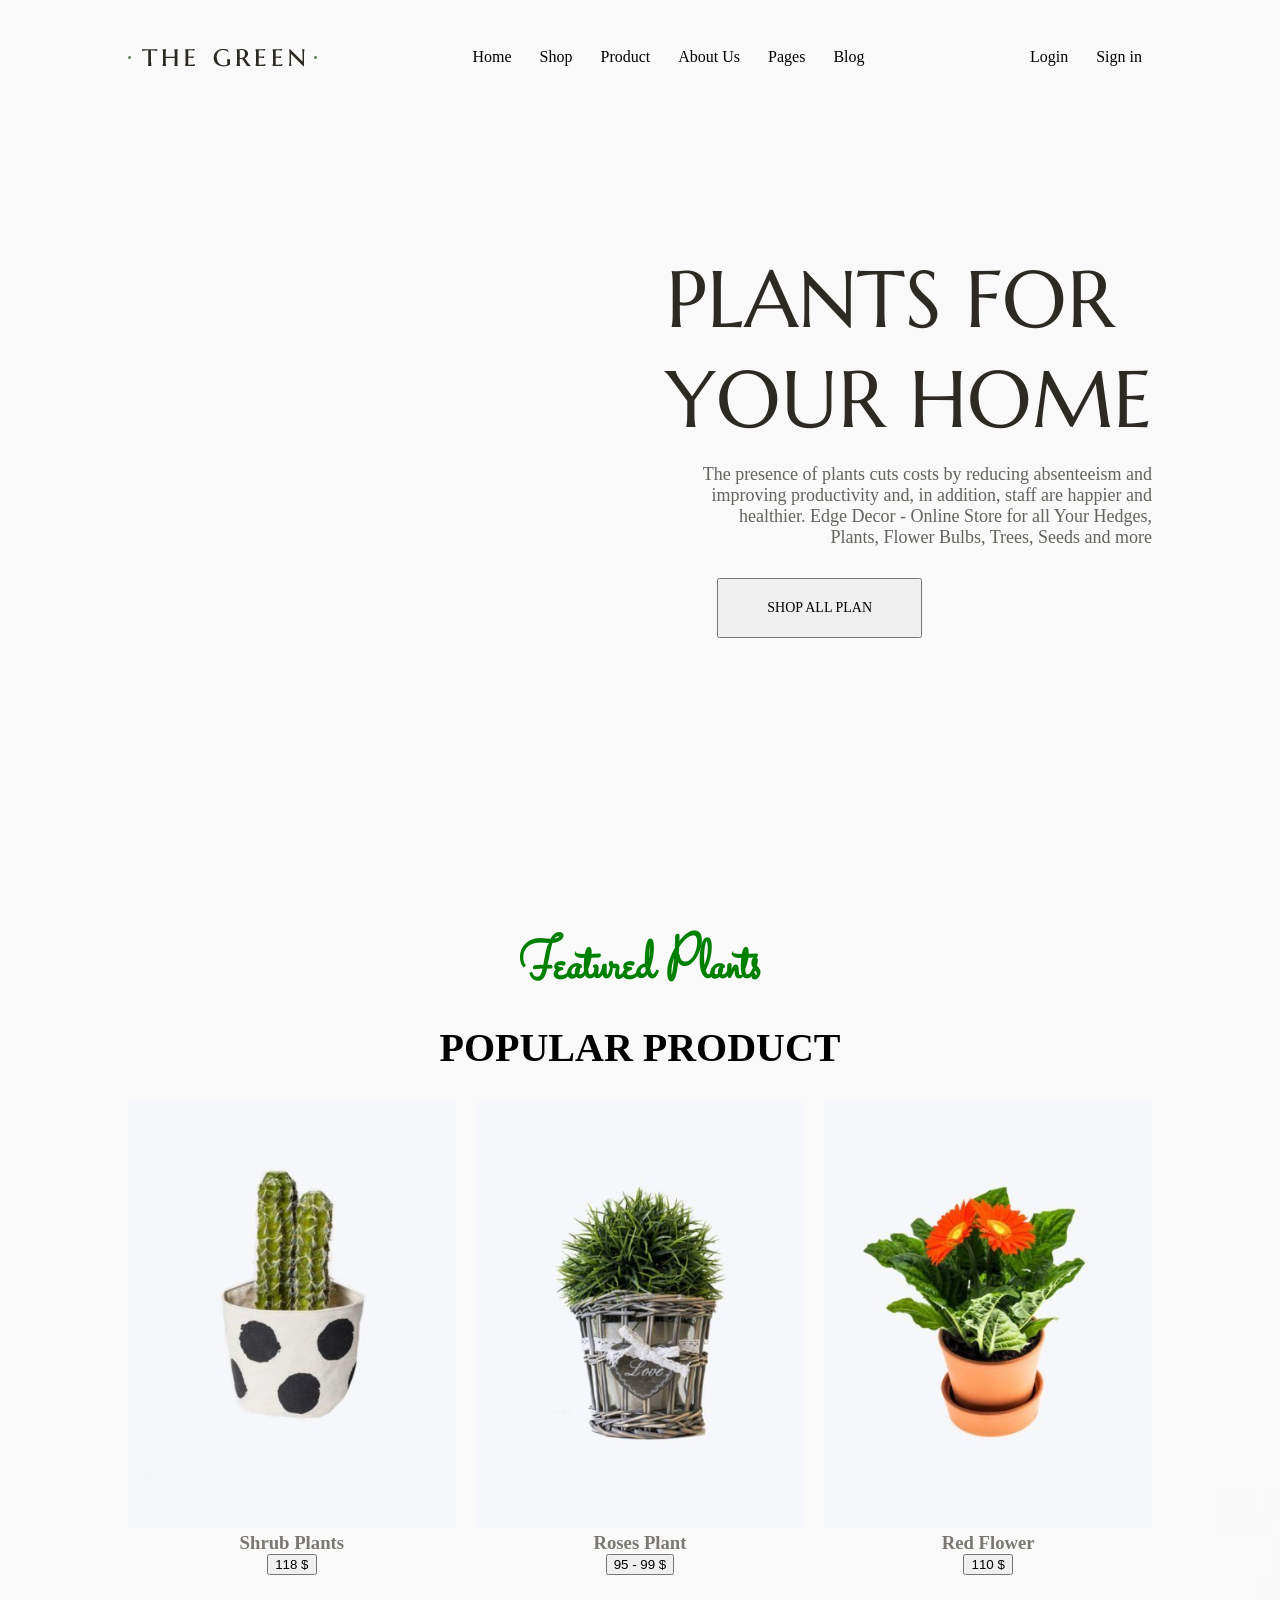
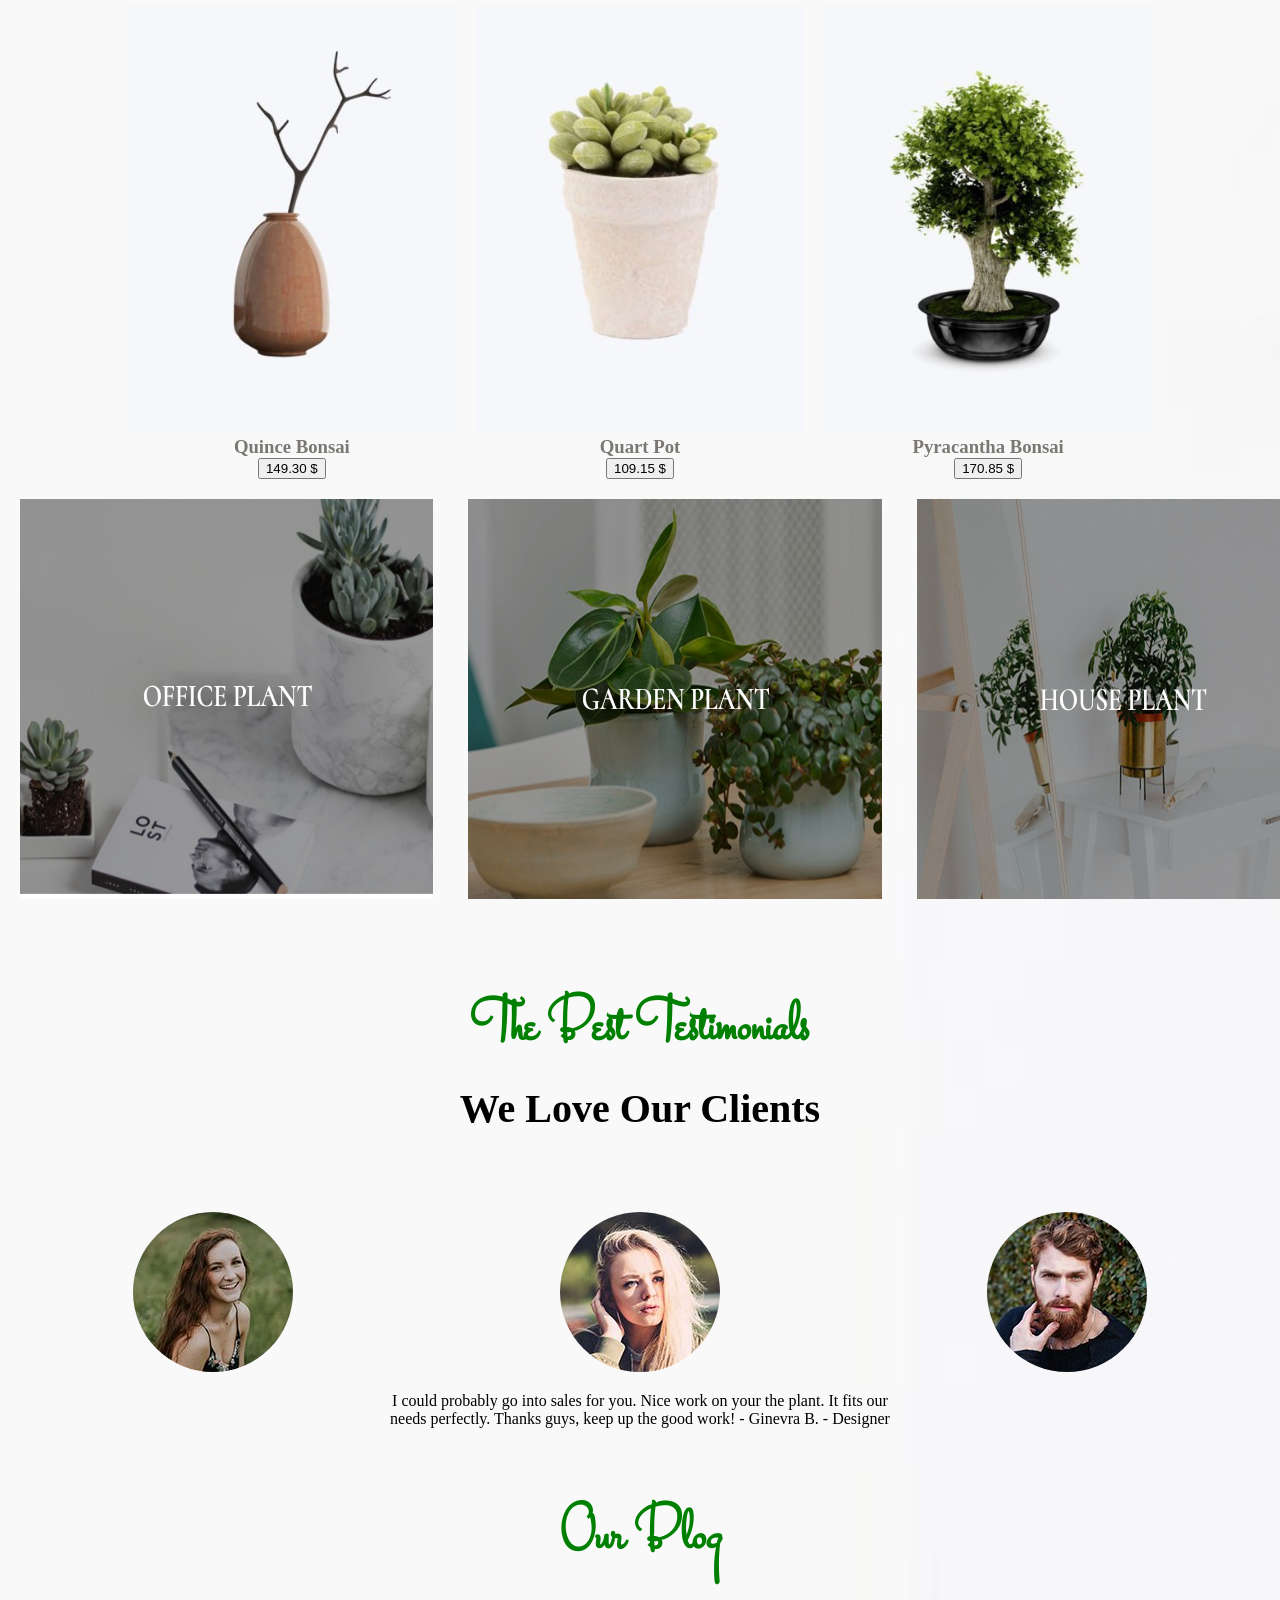
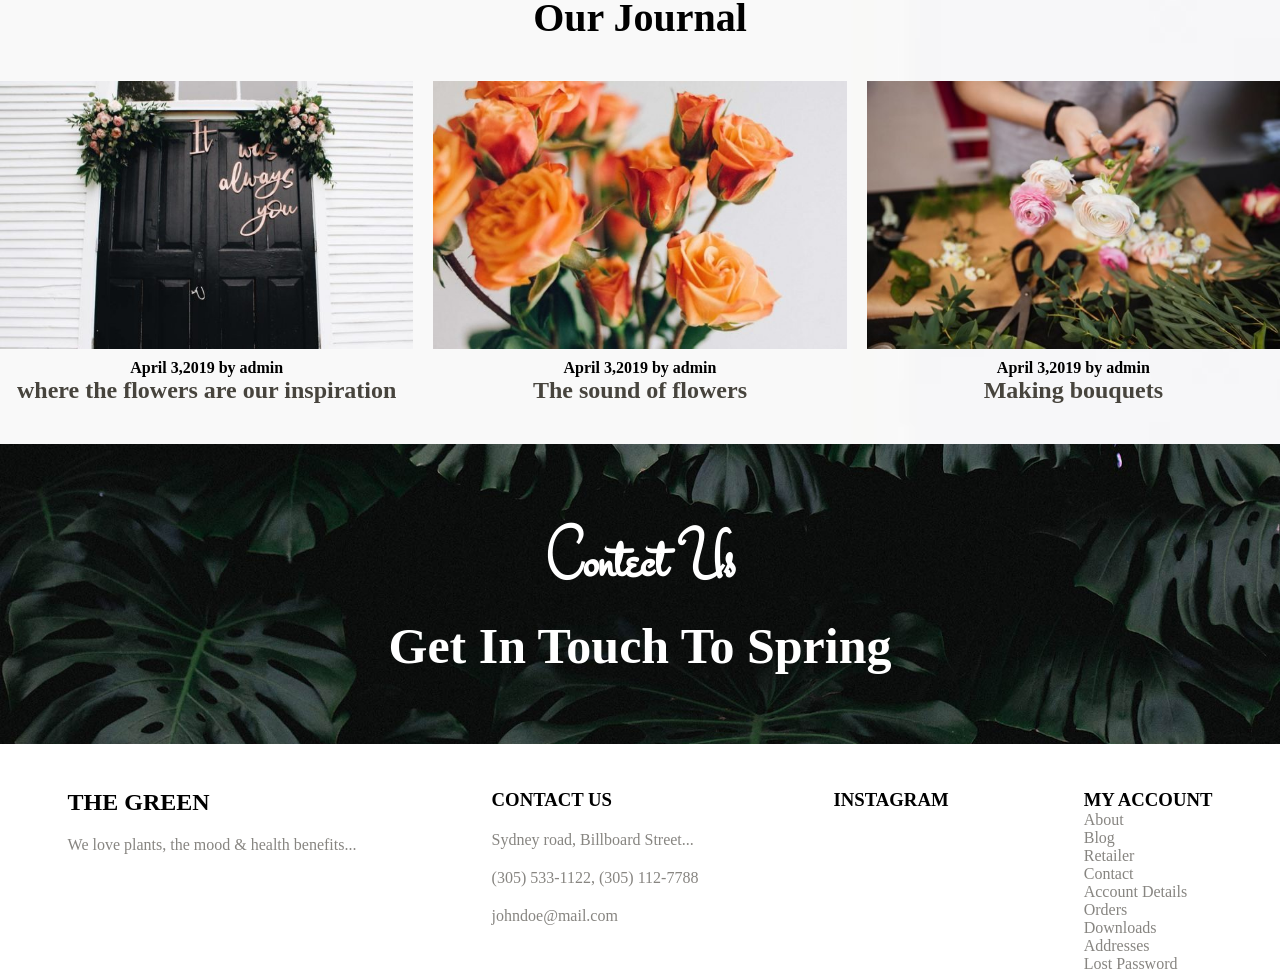
==== pages/home.html @ d676a5b0 "fix" ====
<!doctype html>
<html lang="en">
  <head>
    <meta charset="UTF-8" />
    <meta name="viewport" content="width=device-width, initial-scale=1.0" />
    <title>Sell tree</title>
    <link rel="stylesheet" href="../assets/css/style1.css" />
    <link rel="preconnect" href="https://fonts.googleapis.com" />
    <link rel="preconnect" href="https://fonts.gstatic.com" crossorigin />
    <link
      href="https://fonts.googleapis.com/css2?family=Marcellus+SC&display=swap"
      rel="stylesheet"
    /><link href="https://fonts.googleapis.com/css2?family=Marcellus+SC&family=Stalemate&display=swap" rel="stylesheet">
    <link href="https://fonts.googleapis.com/css2?family=Marcellus+SC&family=Source+Sans+3:ital,wght@0,200..900;1,200..900&family=Stalemate&display=swap" rel="stylesheet">
  </head>
  <body>
    <!-- HEADER --------------------------------------------------------------------------------------------------------------->
    <header id="header">
      <div class="container"><!-- để giới hạn chiều rộng của nội dung và căn nội dung vào giữa trang -->
        <div class="logo">
          <img src="../assets/images/logo_header.png" alt="" />
        </div>
        <div class="nav-bar">
          <a href="#">Home</a>
          <a href="#">Shop</a>
          <a href="#">Product</a>
          <a href="#">About Us</a>
          <a href="#">Pages</a>
          <a href="#">Blog</a>
        </div>
        <div class="register">
          <a href="../pages/login1.html">Login</a>
          <a href="../pages/register1.html">Sign in</a>
        </div>
      </div>
    </header>

    <!-- CONTENT -------------------------------------------------------------------------------------------------------------->
    <div id="main">
      <div class="container">
        <div class="heading-section">
          <h2>PLANTS FOR </br>YOUR HOME</h2>
<!-- br là xuống dòng -->
          <p>The presence of plants cuts costs by reducing absenteeism and 
            improving productivity and, in addition, staff are happier and 
            healthier. Edge Decor - Online Store for all Your Hedges, 
            Plants, Flower Bulbs, Trees, Seeds and more
          </p>
          <button class="option">SHOP ALL PLAN</button>
        </div>
        <div class="introduc">
          <h3>Featured Plants</h3>
          <h2>POPULAR PRODUCT</h2>
        </div>
        <div class="list_product">
          <div class="product_cards">
            <div class="product_card">
              <div class="product">
              <img src="../assets/images/logo-spck1.jpg" alt="">
              <div class="product_content">
                <h3>Shrub Plants</h3>
                <button onclick="window.location.href='chi_tiet_sp.html'">
            <!-- Đổi địa chỉ trang hiện tại thành chi tiet sp.html -->
                  118 $
                </button>
              </div>
              </div>
            </div>

          <div class="product_card">
             <div class="product">
              <img src="../assets/images/logo-spck2.jpg" alt="">
              <div class="product_content">
                <h3>Roses Plant</h3>
                <button>95 - 99 $</button>
              </div>
            </div>
          </div>

          <div class="product_card">
             <div class="product">
              <img src="../assets/images/logo-spck3.jpg" alt="">
              <div class="product_content">
                <h3>Red Flower</h3>
                <button>110 $</button>
              </div>
            </div>
          </div>
            </div>

          <div class="product_cards">
            <div class="product_card">
              <div class="product">
              <img src="../assets/images/logo-spck4.jpg" alt="">
              <div class="product_content">
                <h3>Quince Bonsai</h3>
                <button>149.30 $</button>
              </div>
              </div>
            </div>

          <div class="product_card">
             <div class="product">
              <img src="../assets/images/logo-spck5.jpg" alt="">
              <div class="product_content">
                <h3>Quart Pot</h3>
                <button>109.15 $</button>
              </div>
            </div>
          </div>

          <div class="product_card">
             <div class="product">
              <img src="../assets/images/logo-spck6.jpg" alt="">
              <div class="product_content">
                <h3>Pyracantha Bonsai</h3>
                <button>170.85 $</button>
              </div>
            </div>
          </div>
            </div>
        </div>
      </div>

      <div class="image1">
        <img src="../assets/images/logo-spck7.png" alt="">
        <img src="../assets/images/logo-spck8.png" alt="">
        <img src="../assets/images/logo-spck9.png" alt="">
      </div>

      <div class="end">
          <h3>The Best Testimonials</h3>
          <h2>We Love Our Clients</h2>
      </div>

      <div class="picture1">
        <div class="image2">
          <img src="../assets/images/logo_avatar1.jpg" alt="">
          <img src="../assets/images/logo_avatar2.jpg" alt="">
          <img src="../assets/images/logo_avatar3.jpg" alt="">
        </div>
          <p>
            I could probably go into sales for you. Nice work on your the plant. It fits our needs perfectly.
            Thanks guys, keep up the good work!
            - Ginevra B. - Designer
          </p>
      </div>

      <div class="end">
          <h3>Our Blog</h3>
          <h2>Our Journal</h2>
      </div>

      <div class="list_decorations">
        <div class="decoration">
          <img src="../assets/images/logo_img1.jpg" alt="">
          <div class="decoration_content">
            <h4>April 3,2019  by admin</h4>
            <h2>where the flowers are our inspiration</h2>
          </div>
        </div>

        <div class="decoration">
          <img src="../assets/images/logo_img2.jpg" alt="">
          <div class="decoration_content">
            <h4>April 3,2019  by admin</h4>
            <h2>The sound of flowers</h2>
          </div>
        </div>

        <div class="decoration">
          <img src="../assets/images/logo_img3.jpg" alt="">
          <div class="decoration_content">
            <h4>April 3,2019  by admin</h4>
            <h2>Making bouquets</h2>
          </div>
        </div>
      </div>

      <div id="border">
        <h2>Contect Us</h2>
        <h1>Get In Touch To Spring</h1>
      </div>
    </div>

<!-- --------------------------------------------------FOOTER----------------------------------------------------------------- -->
<div id="footer">
  <div class="footer_brand">
    <h2>THE GREEN</h2>
    <p>We love plants, the mood & health benefits...</p>
  </div>

  <div class="footer_contact">
    <h3>CONTACT US</h3>
    <p>Sydney road, Billboard Street...</p>
    <p>(305) 533-1122, (305) 112-7788</p>
    <p>johndoe@mail.com</p>
  </div>

  <div class="footer_instagram">
    <h3>INSTAGRAM</h3>
    <!-- sau này gắn ảnh -->
  </div>

  <div class="footer_account">
    <h3>MY ACCOUNT</h3>
    <div class="button_content">
      <a href="#">About</a>
      <a href="#">Blog</a>
      <a href="#">Retailer</a>
      <a href="#">Contact</a>
      <a href="#">Account Details</a>
      <a href="#">Orders</a>
      <a href="#">Downloads</a>
      <a href="#">Addresses</a>
      <a href="#">Lost Password</a>
    </div>
  </div>
</div>

  </body>
</html>
---- assets/css/style1.css ----
* {
  margin: 0; /* xóa khoảng cách mặc định của trình duyệt */
  box-sizing: border-box;
  /* giúp kích thước phần tử bao gồm cả padding và border, dễ kiểm soát bố cục hơn */
}

.container {
  width: 1024px;
  margin: auto; /* căn phần tử vào giữa. */
}

/* HEADER */
#header {
  background-color: white;
  padding: 40px 0;
  /* khoảng cách bên trong trên dươi 40,trái phải 0 */
  box-shadow: rgba(0, 0, 0, 0.1) 0px 4px 12px;
}

#header .container {
  display: flex;
  justify-content: space-between;
  align-items: center;
}

.nav-bar a {
  color: black;
  text-decoration: none; /* loại bỏ gạch chân */
  margin-left: 4px;
  /*  khoảng cách bên ngoài ở phía bên trái của một phần tử cách 50px*/
  padding: 0 10px;
}

.nav-bar a:hover {
  /* khi chạm vào sẽ đổi màu */
  color: green;
}

.register a {
  /*   width: 190x; */
  color: black;
  text-decoration: none; /* loại bỏ gạch chân */
  margin-left: 4px;/* khoảng cách bên ngoài bên trái là 4px */
  padding: 0 10px;
}

.register a:hover {
  color: green;
}
/* MUỐN CHO 1THK LUN Ở GIỮA THÌ 2 THK CÒN LẠI PHẢI = NHAU */

.logo {
  margin: 0; /* trên dưới =0, trái phải tự động chia đều */
  font-size: 30px; /* chữ to hơn 30px */
}

/* -----------------------CONTENT( MAIN)-----------------------------------------------   */

.heading-section {
  display: flex;
  flex-direction: column;
  align-items: flex-end; /* căn các phần tử sang phải */
  gap: 15px;
}

#main {
  height: fit-content; /* kích thước phần tử sẽ vừa đủ với nội dung bên trong */
  margin-top: -115px; /* số dương thì hình kéo xuống còn âm thì kéo lên */
  padding-top: 250px; /* làm cho chữ h2 xuống dưới */
  background-image: url("/assets/images/logoback-spck1.jpg");
  background-repeat: no-repeat;
  background-size: cover; /* phóng to ảnh nền sao cho ảnh phủ kín toàn bộ phần tử. */
  background-color: white;
}

#main .container {
  /*   position: relative; */
  display: flex;
  flex-direction: column;
}

.heading-section h2 {
  font-size: 80px;
  color: #2d2a24;
  font-weight: 500;
  font-family: "Marcellus SC", serif;
}

.heading-section p {
  text-align: right;
  color: #2d2a24ba;
  width: 450px;
  font-size: 18px;
}

.heading-section .option {
  font-size: 14px;
  font-family: "Cormorant", serif;
  margin-right: 230px;
  margin-top: 15px;
  padding: 20px 48px;
}

.introduc {
  display: flex;
  flex-direction: column;
  gap: 10px;
  padding-top: 35px;
  margin-top: 250px;
  align-items: center;
}

.introduc h3 {
  font-size: 62px;
  color: green;
  font-family: "Stalemate", cursive;
}

.introduc h2 {
  font-family: "Cormorant", serif;
  font-size: 40px;
}

.product h3 {
  color: #7b7873;
  text-align: center;
}

.product {
  padding-top: 30px;
}

.product_card {
  width: 32%; /* là 32% của container vì 1 hàng có ba cái */
}

.product img {
  /* là 100a5 của cái product card */
  width: 100%;
}

.product_cards {
  display: flex;
  justify-content: space-between;
}

.list_product {
  display: flex;
  flex-direction: column;
}

.product_content {
  text-align: center;
}

.image1 {
  display: flex;
  justify-content: space-between;
  gap: 35px;
  padding: 20px; /* khoảng cach trái phải trên dưới trong image*/
}

.image1 img {
  width: 33.33%;
  height: 400px;
}

.end {
  display: flex;
  flex-direction: column;
  gap: 10px;
  padding-top: 35px;
  margin-top: 30px;
  align-items: center;
}

.end h3 {
  font-size: 62px;
  color: green;
  font-family: "Stalemate", cursive;
}

.end h2 {
  font-family: "Cormorant", serif;
  font-size: 40px;
}

.image2 img {
  border-radius: 50%;
}

.image2 {
  display: flex;
  justify-content: space-around;
  margin-top: 80px;
}

.picture1 {
  display: flex;
  flex-direction: column;
  gap: 20px;
}

.picture1 p {
  text-align: center;
  width: 500px;
  margin: 0 auto;
}

.list_decorations {
  display: flex;
  justify-content: space-between;
  gap: 20px;
}

.decoration {
  margin-top: 40px;
  flex: 1; /* mỗi khối chiếm đều không gian */
  display: flex;
  flex-direction: column; /* ảnh trên, chữ dưới */
  align-items: center; /* căn giữa nội dung theo chiều ngang */
  text-align: center; /* căn giữa chữ */
}

.decoration img {
  width: 100%; /* ảnh vừa khung decoration */
  max-width: 450px; /* giới hạn ảnh nhỏ lại */
  height: auto; /* giữ tỉ lệ gốc */
  object-fit: cover; /* cắt gọn nếu ảnh không cùng tỉ lệ */
}

.decoration_content {
  margin-top: 10px; /* khoảng cách giữa ảnh và chữ */
}

.decoration_content h4 {
  font-family: "Source Sans Pro", cursive;
}
.decoration_content h2 {
  font-family: "Cormorant", serif;
  color: #47443d;
}

#border {
  margin-top: 40px;
  height: 300px;
  background-image: url(../images/logo_border.jpg);
  background-repeat: no-repeat;
  background-size: cover;
  display: flex;
  flex-direction: column;
  justify-content: center; /* căn giữa dọc */
  align-items: center;
}

#border h2 {
  color: white;
  font-family: "Stalemate", cursive;
  font-size: 70px;
}

#border h1 {
  color: white;
  font-family: "Cormorant", serif;
  font-size: 50px;
}
/* -----------------------------FOOTER-------------------------------- */

#footer {
  margin-top: 45px; /* cách bên trên 45px */
  display: flex;
  justify-content: space-around;
}

.footer_brand {
  display: flex;
  flex-direction: column;
  gap: 20px;
}

.footer_brand p {
  color: #878581;
}

.footer_contact {
  display: flex;
  flex-direction: column;
  gap: 20px;
}

.footer_contact p {
  color: #878581;
}

.footer_contact {
  display: flex;
  flex-direction: column;
  gap: 20px;
}

.button_content a {
  color: #878581;
  display: flex;
  flex-direction: column;
  gap: 25px;
  text-decoration: none; /* m6t1 gạch chân */
}
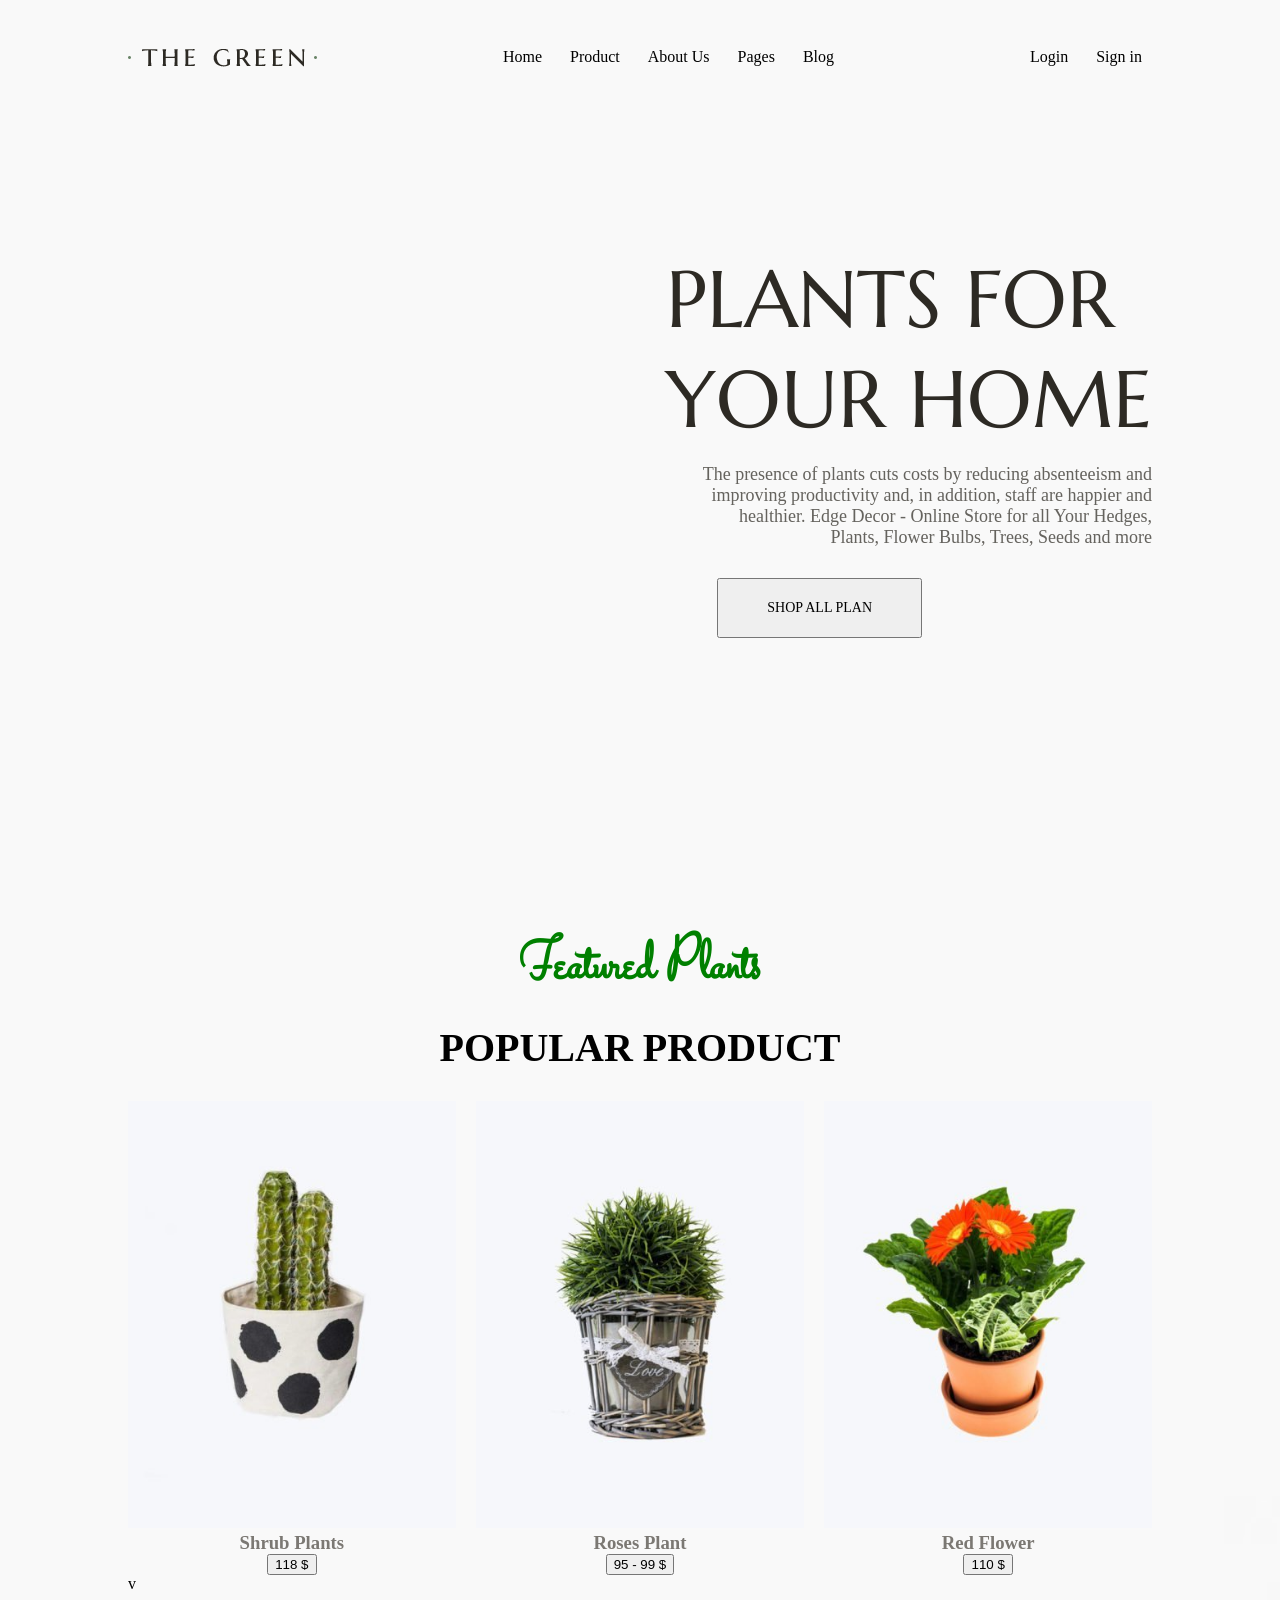
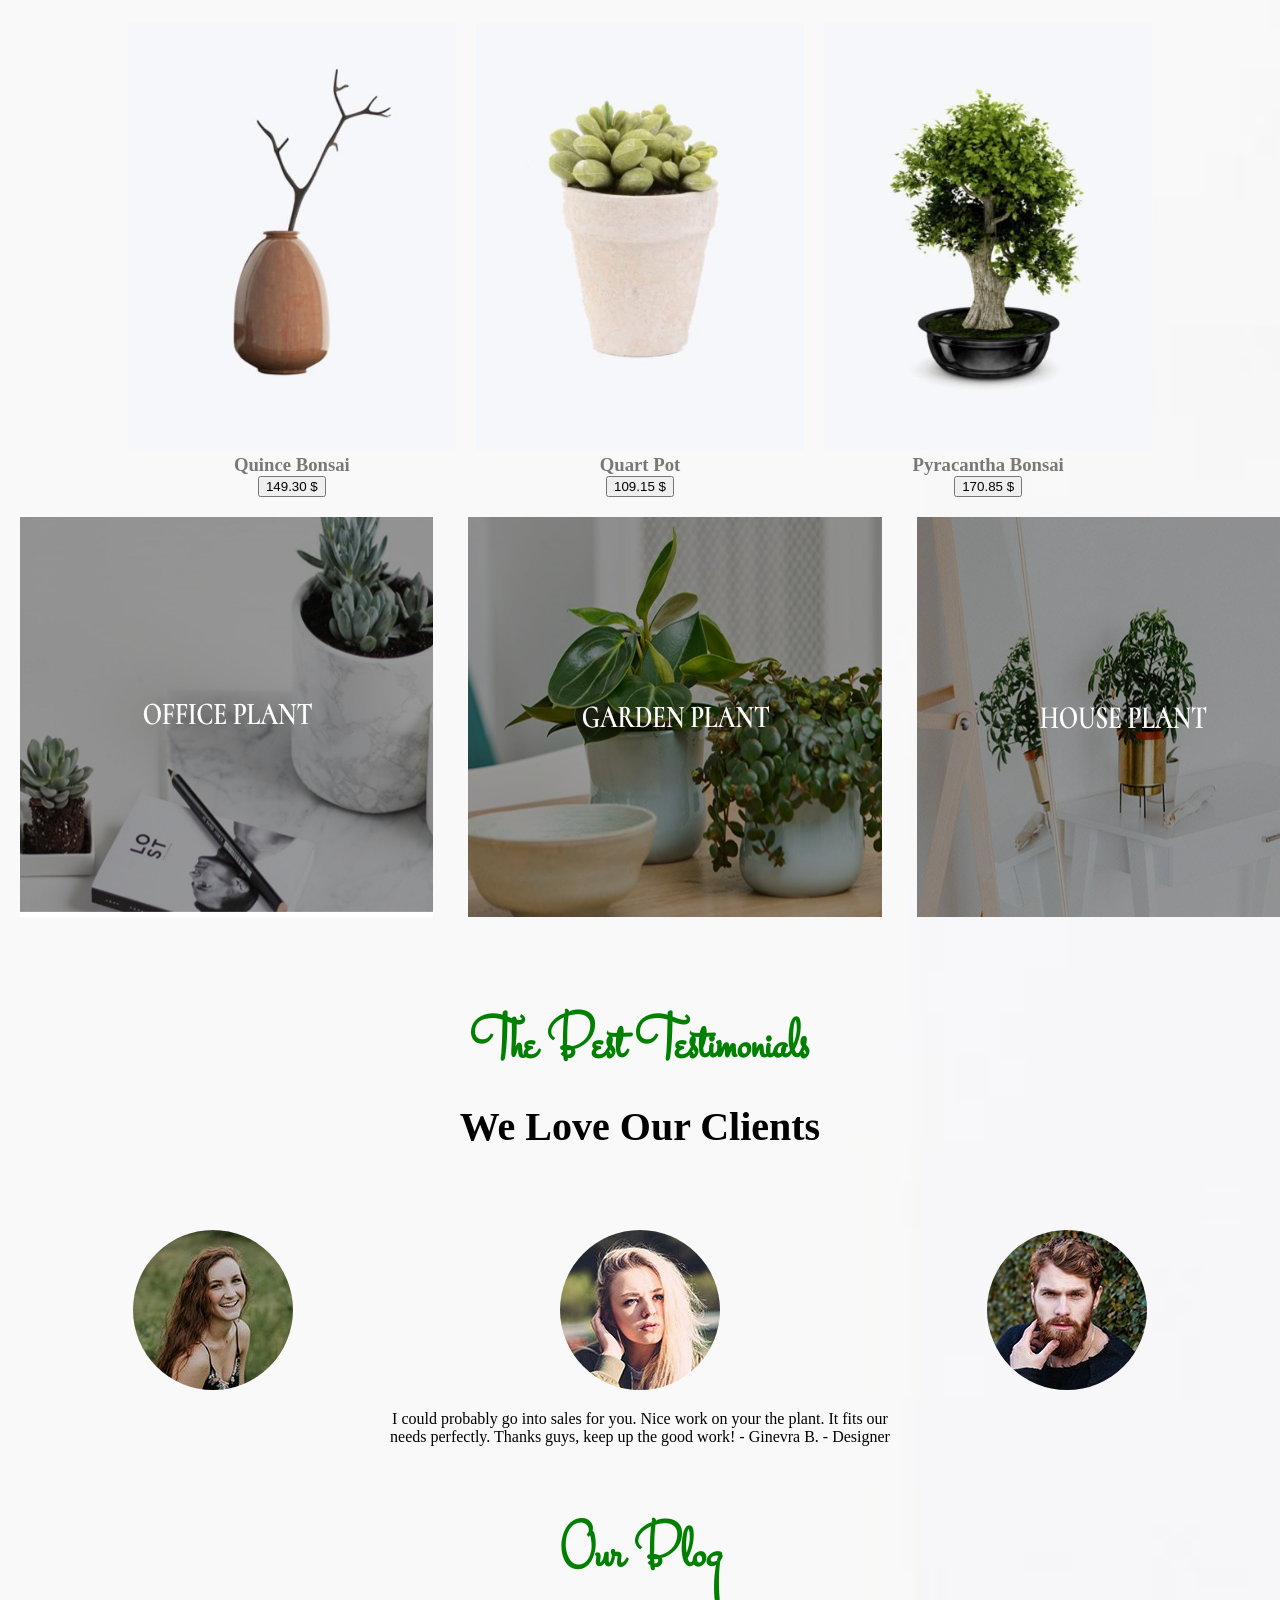
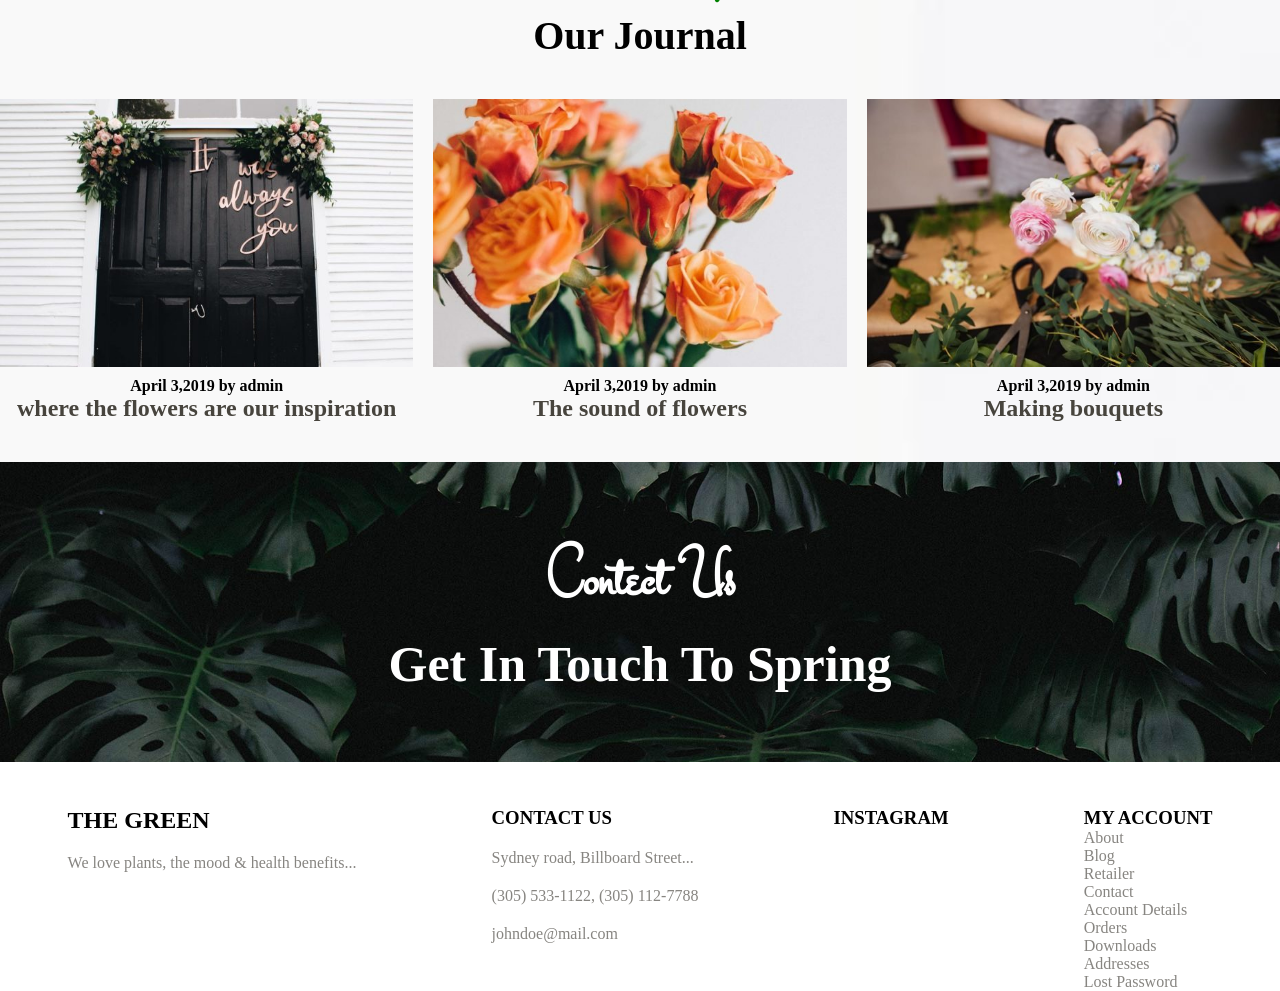
==== commit 5535ccd2: "first commit" ====
--- a/pages/home.html
+++ b/pages/home.html
@@ -12,6 +12,7 @@
       rel="stylesheet"
     /><link href="https://fonts.googleapis.com/css2?family=Marcellus+SC&family=Stalemate&display=swap" rel="stylesheet">
     <link href="https://fonts.googleapis.com/css2?family=Marcellus+SC&family=Source+Sans+3:ital,wght@0,200..900;1,200..900&family=Stalemate&display=swap" rel="stylesheet">
+    <meta name="viewport" content="width=device-width, initial-scale=1.0">
   </head>
   <body>
     <!-- HEADER --------------------------------------------------------------------------------------------------------------->
@@ -22,7 +23,7 @@
         </div>
         <div class="nav-bar">
           <a href="#">Home</a>
-          <a href="#">Shop</a>
+          <!-- <a href="#">Shop</a> -->
           <a href="#">Product</a>
           <a href="#">About Us</a>
           <a href="#">Pages</a>
@@ -86,7 +87,7 @@
               </div>
             </div>
           </div>
-            </div>
+            </div>v
 
           <div class="product_cards">
             <div class="product_card">
